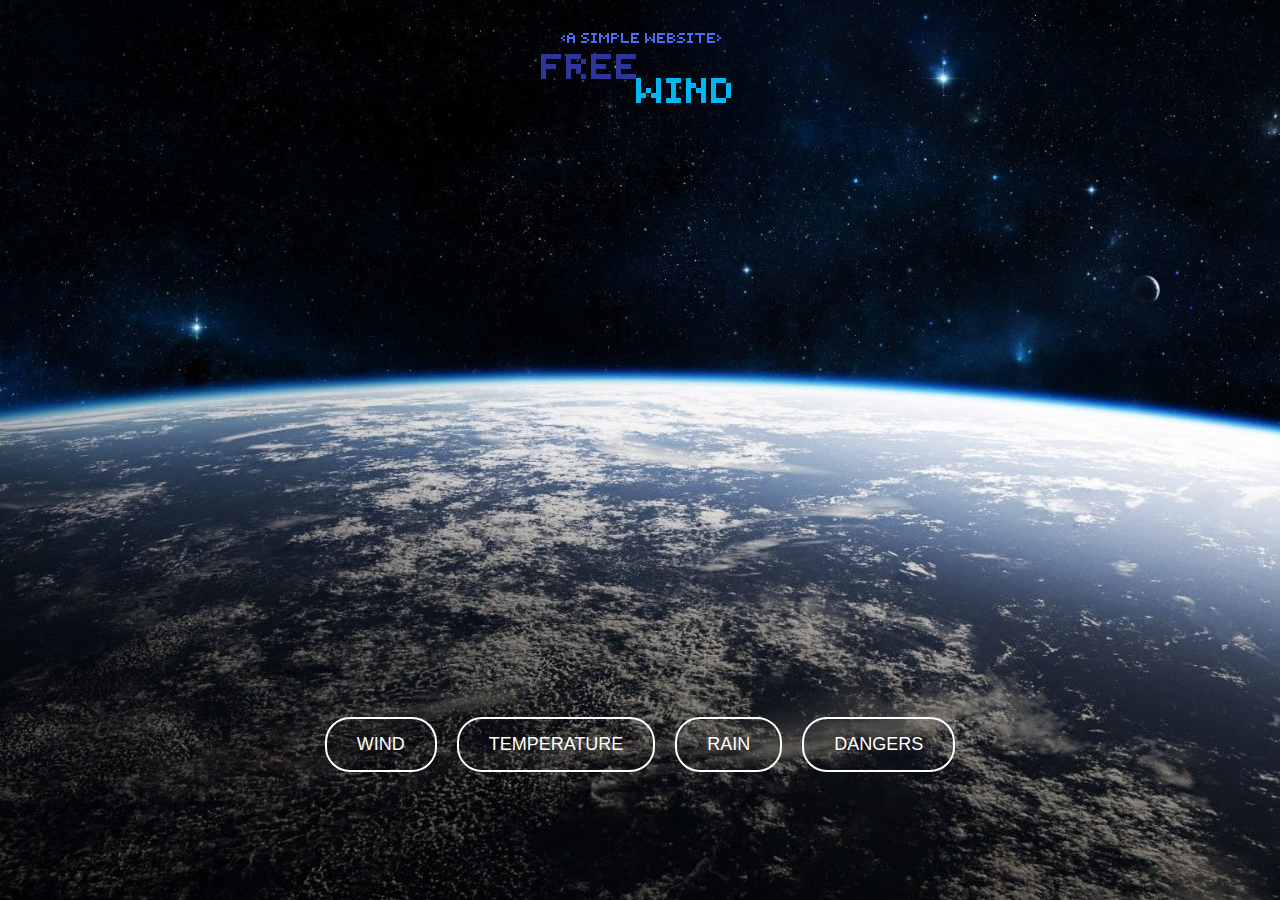
==== climatela.html @ be7237c9 "Adicionado a tela climatela.html" ====
<!DOCTYPE html>
<html lang="pt-BR">
<head>
    <meta charset="UTF-8">
    <meta name="viewport" content="width=device-width, initial-scale=1.0">
    <title>Página de Clima</title>
    <link rel="stylesheet" href="styleapi.css">
</head>
<body>
    <div class="container">
        <header>
            <img src="logo.png" alt="Logo da Climatela" class="logo">
        </header>
        <div class="button-container">
            <button onclick="showInfo('wind')">WIND</button>
            <button onclick="showInfo('temperature')">TEMPERATURE</button>
            <button onclick="showInfo('rain')">RAIN</button>
            <button onclick="showInfo('dangers')">DANGERS</button>
        </div>
    </div>

    <script>
        function showInfo(type) {
    alert(`Você clicou no botão: ${type.toUpperCase()}`);
}
    </script>
</body>
</html>
---- styleapi.css ----
* {
    margin: 0;
    padding: 0;
    box-sizing: border-box;
}

body, html {
    width: 100%;
    height: 100%;
    font-family: Arial, sans-serif;
}

.container {
    background: url('fundo.jpg') no-repeat center center/cover;
    width: 100%;
    height: 100%;
    display: flex;
    flex-direction: column;
    align-items: center;
    justify-content: space-between;
}

header {
    width: 100%;
    display: flex;
    justify-content: center;
    padding: 20px 0;
}

.logo {
    width: 350px;
    height: 130px;
}

.button-container {
    display: flex;
    justify-content: center;
    gap: 20px;
    margin-bottom: 10%;
}

button {
    padding: 15px 30px;
    font-size: 18px;
    border-radius: 25px;
    background: transparent;
    border: 2px solid white;
    color: white;
    cursor: pointer;
    transition: background-color 0.3s, color 0.3s;
}

button:hover {
    background-color: rgba(255, 255, 255, 0.2);
}
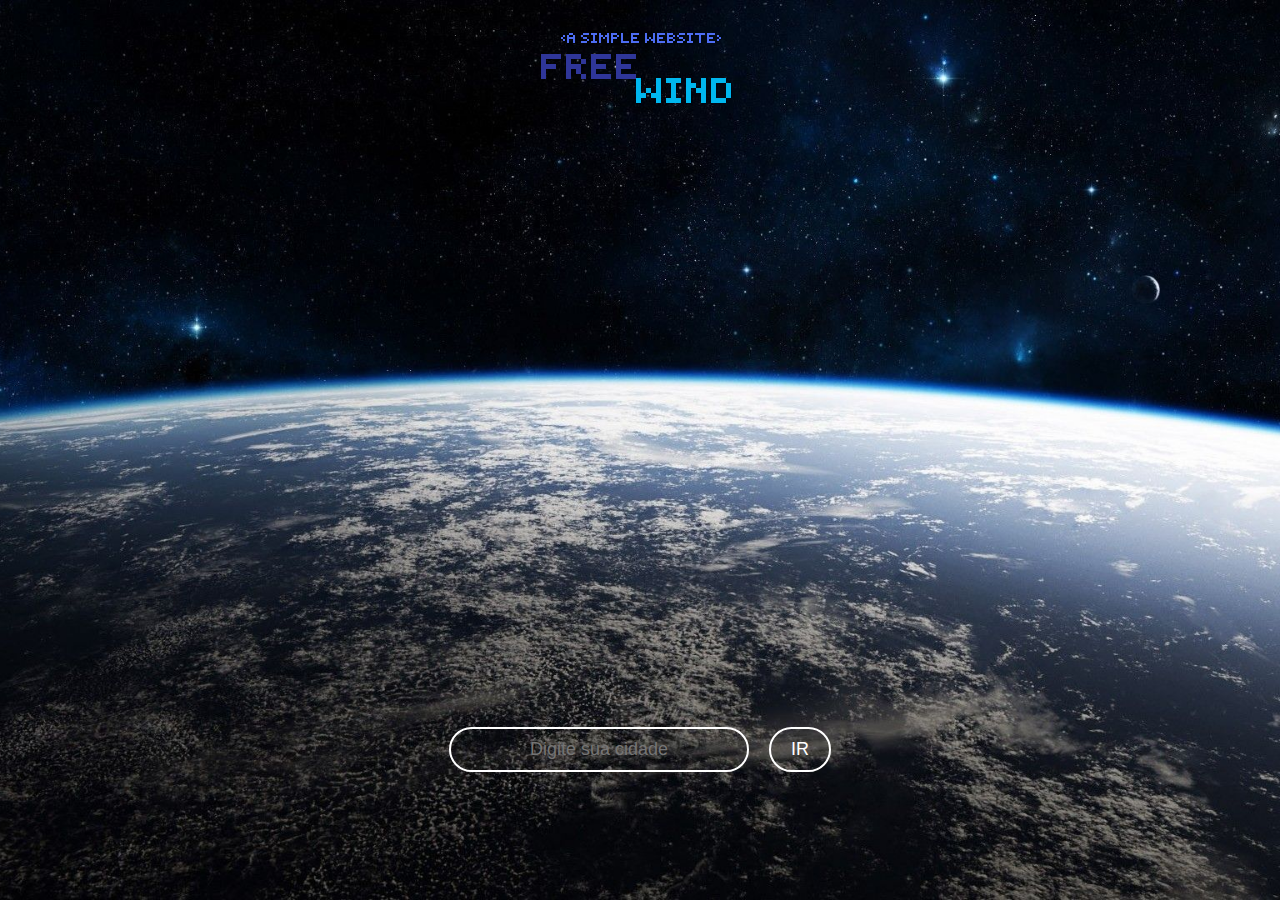
==== commit 60d77cb2: "Vinculado a API em climatela.html" ====
--- a/climatela.html
+++ b/climatela.html
@@ -3,7 +3,7 @@
 <head>
     <meta charset="UTF-8">
     <meta name="viewport" content="width=device-width, initial-scale=1.0">
-    <title>Página de Clima</title>
+    <title>Info das API</title>
     <link rel="stylesheet" href="styleapi.css">
 </head>
 <body>
@@ -11,18 +11,63 @@
         <header>
             <img src="logo.png" alt="Logo da Climatela" class="logo">
         </header>
-        <div class="button-container">
-            <button onclick="showInfo('wind')">WIND</button>
-            <button onclick="showInfo('temperature')">TEMPERATURE</button>
-            <button onclick="showInfo('rain')">RAIN</button>
-            <button onclick="showInfo('dangers')">DANGERS</button>
+            <div class="button-container">
+                <input 
+                    type="text" 
+                    id="cep" 
+                    placeholder="Digite sua cidade" 
+                    style="width: 300px; padding: 10px; font-size: 18px; border-radius: 25px; border: 2px solid white; background: transparent; color: white; text-align: center;">
+                <button 
+                    id="searchWeather" 
+                    style="padding: 10px 20px; font-size: 18px; border-radius: 25px; background: transparent; border: 2px solid white; color: white; cursor: pointer;">
+                    IR
+                </button>
         </div>
     </div>
 
     <script>
-        function showInfo(type) {
-    alert(`Você clicou no botão: ${type.toUpperCase()}`);
-}
+          document.getElementById('searchWeather').addEventListener('click', function () {
+            const cep = document.getElementById('cep').value.trim();
+
+            if (!cep) {
+                alert("Por favor, insira uma cidade válida!");
+                return;
+            }
+
+            const apiKey = "bff19f1da2f73a1fd7bfa43361f70afe";
+            const url = `http://api.weatherstack.com/current?access_key=${apiKey}&query=${cep}`;
+
+            fetch(url)
+                .then(response => response.json())
+                .then(data => {
+                    if (data.error) {
+                        alert("Erro: cidade inválida ou dados não encontrados!");
+                        return;
+                    }
+
+                    //informações básicas
+                    const descricao = data.current.weather_descriptions[0];
+                    const temperatura = data.current.temperature;
+                    const vento = data.current.wind_speed;
+                    const umidade = data.current.humidity;
+                    const sensacao = data.current.feelslike
+                    const horarioLocal = data.location.localtime;
+                   alert(`
+Clima: ${descricao}
+Temperatura: ${temperatura}°C
+Vento: ${vento} km/h
+Umidade: ${umidade}%
+Sensação Térmica: ${sensacao}°C
+Horário Local: ${horarioLocal}
+
+                    `); //alerta emitindo as info da api 
+                })
+                .catch(error => {
+                    console.error("Erro ao buscar os dados:", error);
+                    alert("Erro ao conectar com a API. Tente novamente mais tarde.");
+                });
+        });
+
     </script>
 </body>
 </html>
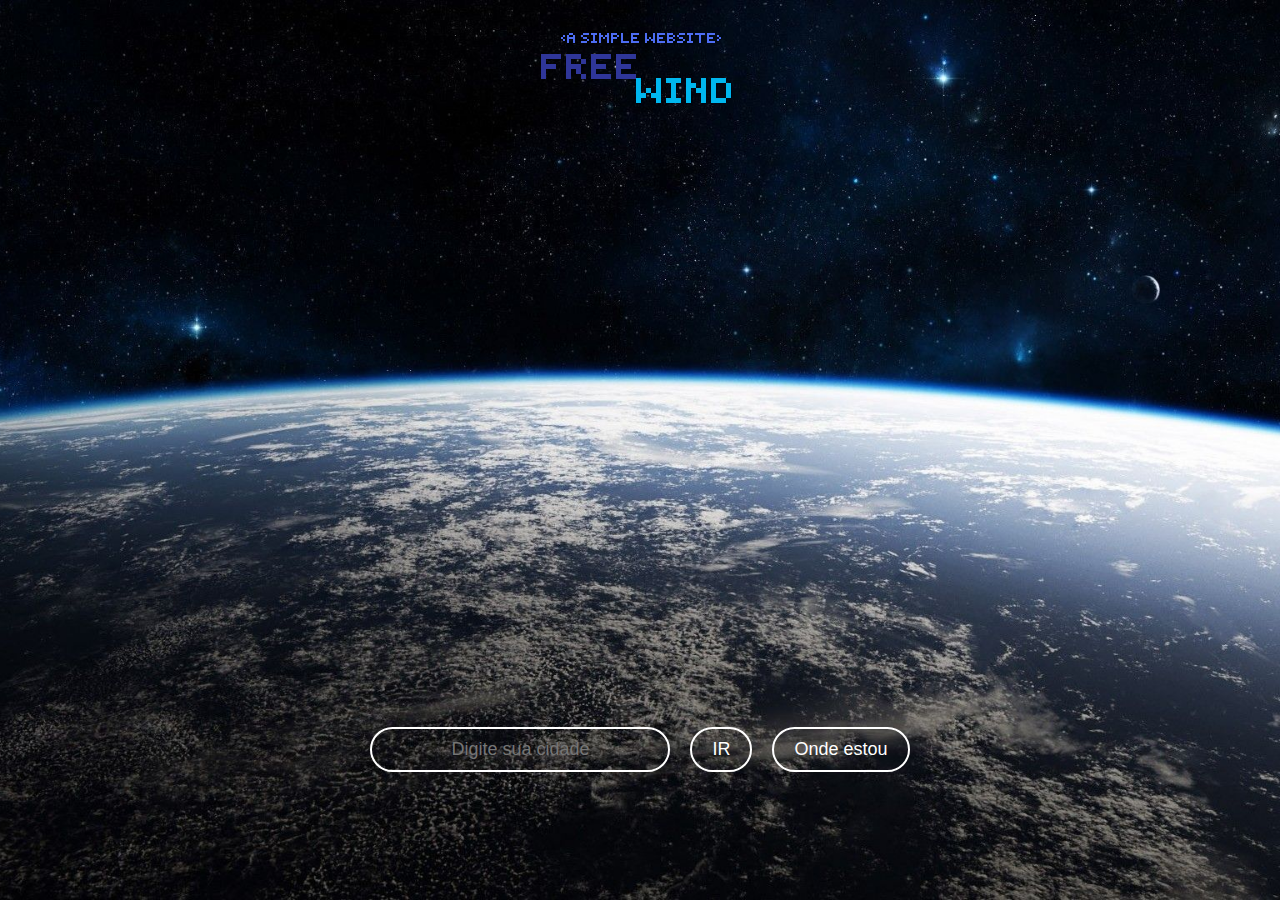
==== commit 0e15b6e5: "add script de geolocalização" ====
--- a/climatela.html
+++ b/climatela.html
@@ -5,28 +5,41 @@
     <meta name="viewport" content="width=device-width, initial-scale=1.0">
     <title>Info das API</title>
     <link rel="stylesheet" href="styleapi.css">
+   
 </head>
 <body>
     <div class="container">
         <header>
             <img src="logo.png" alt="Logo da Climatela" class="logo">
         </header>
-            <div class="button-container">
-                <input 
-                    type="text" 
-                    id="cep" 
-                    placeholder="Digite sua cidade" 
-                    style="width: 300px; padding: 10px; font-size: 18px; border-radius: 25px; border: 2px solid white; background: transparent; color: white; text-align: center;">
-                <button 
-                    id="searchWeather" 
-                    style="padding: 10px 20px; font-size: 18px; border-radius: 25px; background: transparent; border: 2px solid white; color: white; cursor: pointer;">
-                    IR
-                </button>
+        <div class="button-container">
+            <input 
+                type="text" 
+                id="cep" 
+                placeholder="Digite sua cidade" 
+                style="width: 300px; padding: 10px; font-size: 18px; border-radius: 25px; border: 2px solid white; background: transparent; color: white; text-align: center;">
+            <button 
+                id="searchWeather" 
+                style="padding: 10px 20px; font-size: 18px; border-radius: 25px; background: transparent; border: 2px solid white; color: white; cursor: pointer;">
+                IR
+            </button>
+            <button 
+                id="getLocationCity"
+                style="padding: 10px 20px; font-size: 18px; border-radius: 25px; background: transparent; border: 2px solid white; color: white; cursor: pointer;">
+                Onde estou
+            </button>
+        </div>
+    </div>
+    <div class="modal" id="weatherModal">
+        <div class="modal-content">
+            <h2>Informações Climáticas</h2>
+            <p id="weatherData"></p>
+            <button class="modal-close" id="closeModal">Fechar</button>
         </div>
     </div>
 
     <script>
-          document.getElementById('searchWeather').addEventListener('click', function () {
+        document.getElementById('searchWeather').addEventListener('click', function () {
             const cep = document.getElementById('cep').value.trim();
 
             if (!cep) {
@@ -34,7 +47,7 @@
                 return;
             }
 
-            const apiKey = "bff19f1da2f73a1fd7bfa43361f70afe";
+            const apiKey = "4d043b4acb24b5a9329cd5a98de02fa7";
             const url = `http://api.weatherstack.com/current?access_key=${apiKey}&query=${cep}`;
 
             fetch(url)
@@ -45,22 +58,26 @@
                         return;
                     }
 
-                    //informações básicas
+                    const cidade = data.location.name;
                     const descricao = data.current.weather_descriptions[0];
                     const temperatura = data.current.temperature;
                     const vento = data.current.wind_speed;
                     const umidade = data.current.humidity;
-                    const sensacao = data.current.feelslike
+                    const sensacao = data.current.feelslike;
                     const horarioLocal = data.location.localtime;
-                   alert(`
-Clima: ${descricao}
-Temperatura: ${temperatura}°C
-Vento: ${vento} km/h
-Umidade: ${umidade}%
-Sensação Térmica: ${sensacao}°C
-Horário Local: ${horarioLocal}
 
-                    `); //alerta emitindo as info da api 
+                    const weatherInfo = `
+                        <strong>Cidade:</strong> ${cidade}<br>
+                        <strong>Clima:</strong> ${descricao}<br>
+                        <strong>Temperatura:</strong> ${temperatura}°C<br>
+                        <strong>Sensação Térmica:</strong> ${sensacao}°C<br>
+                        <strong>Vento:</strong> ${vento} km/h<br>
+                        <strong>Umidade:</strong> ${umidade}%<br>
+                        <strong>Horário Local:</strong> ${horarioLocal}
+                    `;
+
+                    document.getElementById('weatherData').innerHTML = weatherInfo;
+                    document.getElementById('weatherModal').style.display = 'flex';
                 })
                 .catch(error => {
                     console.error("Erro ao buscar os dados:", error);
@@ -68,6 +85,62 @@
                 });
         });
 
+        // evento pra obter cidade 
+        document.getElementById('getLocationCity').addEventListener('click', function () {
+            if (navigator.geolocation) {
+                navigator.geolocation.getCurrentPosition(fetchCityByCoordinates, showError);
+            } else {
+                alert("Geolocalização não é suportada por este navegador.");
+            }
+        });
+
+        // Função para buscar a cidade latitude e longitude
+        function fetchCityByCoordinates(position) {
+            const lat = position.coords.latitude;
+            const lon = position.coords.longitude;
+
+            const apiKey = "4d043b4acb24b5a9329cd5a98de02fa7";
+            const url = `http://api.weatherstack.com/current?access_key=${apiKey}&query=${lat},${lon}`;
+
+            fetch(url)
+                .then(response => response.json())
+                .then(data => {
+                    if (data.error) {
+                        alert("Erro: não foi possível obter a cidade da sua localização.");
+                        return;
+                    }
+
+                    const cidade = data.location.name;
+                    alert(`Você está em: ${cidade}`);
+                })
+                .catch(error => {
+                    console.error("Erro ao buscar os dados:", error);
+                    alert("Erro ao conectar com a API. Tente novamente mais tarde.");
+                });
+        }
+
+        // Função para mostrar erro caso não consiga pegar a localização
+        function showError(error) {
+            switch (error.code) {
+                case error.PERMISSION_DENIED:
+                    alert("Usuário recusou a solicitação de geolocalização.");
+                    break;
+                case error.POSITION_UNAVAILABLE:
+                    alert("Localização não disponível.");
+                    break;
+                case error.TIMEOUT:
+                    alert("A solicitação para obter a localização excedeu o tempo limite.");
+                    break;
+                case error.UNKNOWN_ERROR:
+                    alert("Ocorreu um erro desconhecido.");
+                    break;
+            }
+        }
+
+
+        document.getElementById('closeModal').addEventListener('click', function () {
+            document.getElementById('weatherModal').style.display = 'none';
+        });
     </script>
 </body>
 </html>
--- a/styleapi.css
+++ b/styleapi.css
@@ -53,3 +53,43 @@
 button:hover {
     background-color: rgba(255, 255, 255, 0.2);
 }
+
+.modal {
+    display: none;
+    position: fixed;
+    top: 0;
+    left: 0;
+    width: 100%;
+    height: 100%;
+    background: rgba(0, 0, 0, 0.8);
+    justify-content: center;
+    align-items: center;
+    color: white;
+    z-index: 1000;
+}
+
+.modal-content {
+    background: #333;
+    padding: 20px;
+    border-radius: 10px;
+    text-align: center;
+    max-width: 500px;
+    width: 90%;
+}
+
+.modal-close {
+    margin-top: 20px;
+    padding: 10px 20px;
+    background: rgb(255, 255, 255);
+    color: rgb(0, 0, 0);
+    border: none;
+    border-radius: 5px;
+    cursor: pointer;
+}
+
+.modal-close:hover {
+    background: rgb(70, 93, 101);
+}
+
+
+
